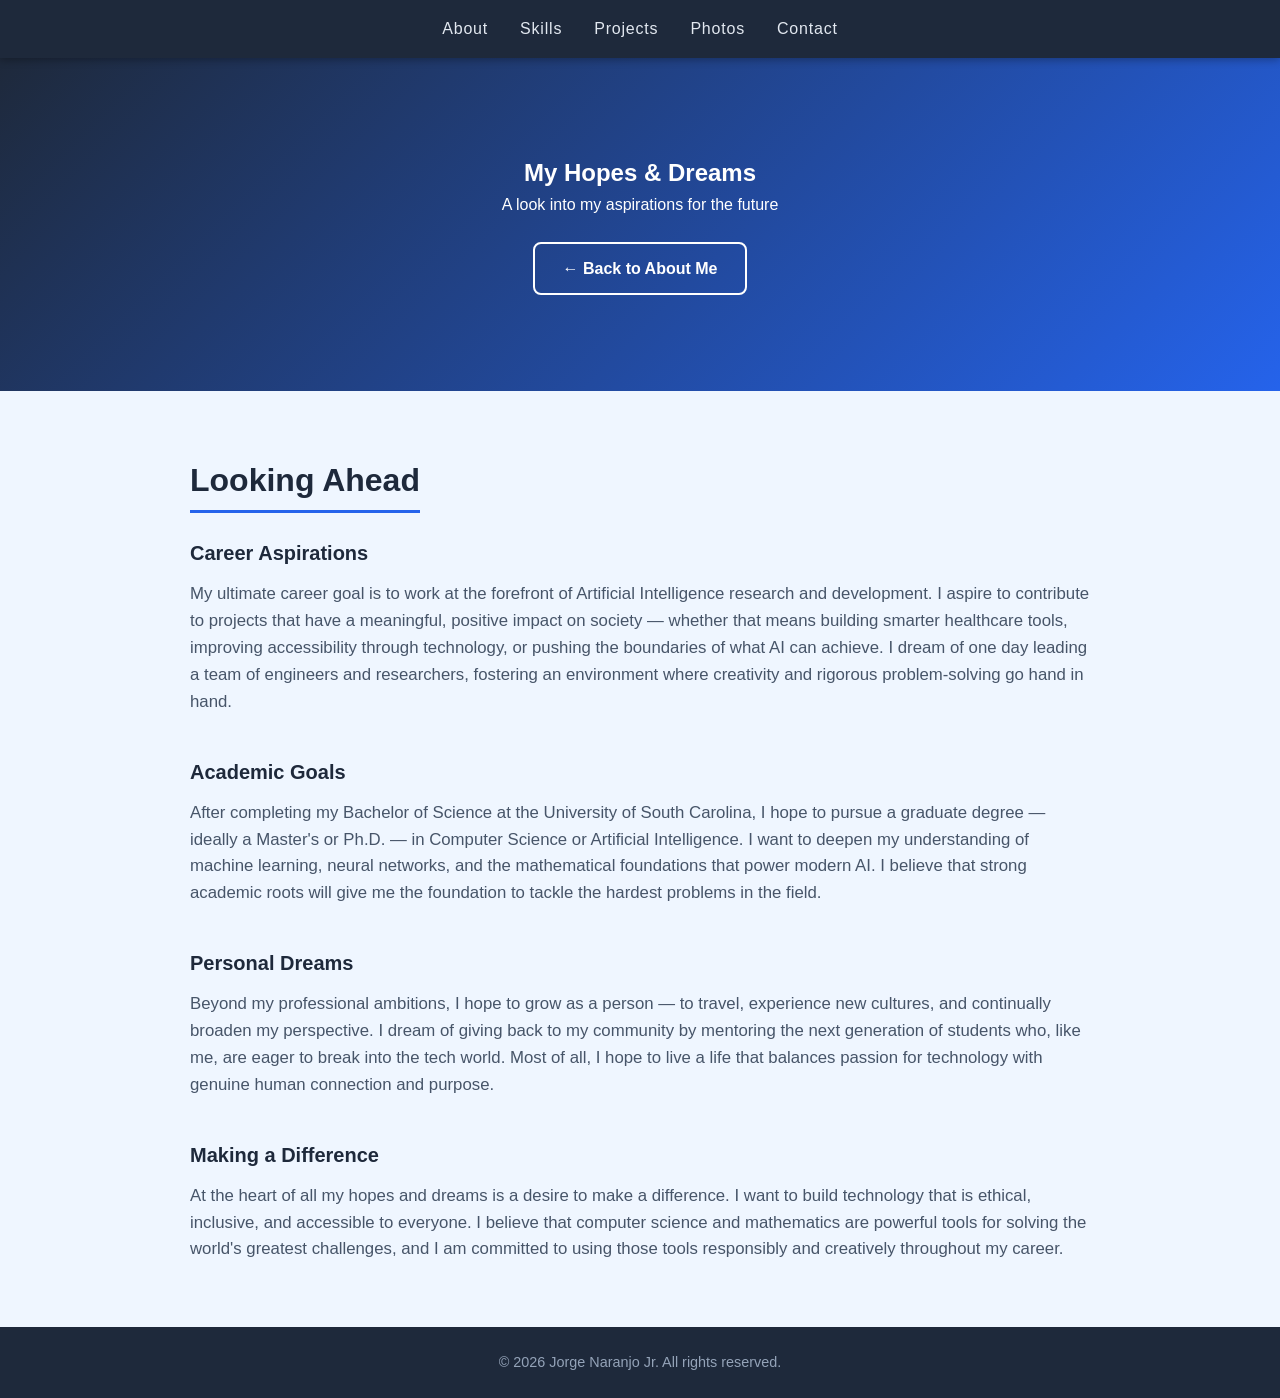
==== hopes-and-dreams.html @ f26fda03 "Add My Hopes & Dreams button to About Me section and create new page Co-authored-by: JorgeN0 <208886" ====
<!DOCTYPE html>
<html lang="en">
<head>
  <meta charset="UTF-8" />
  <meta name="viewport" content="width=device-width, initial-scale=1.0" />
  <title>My Hopes &amp; Dreams – Jorge Naranjo Jr</title>
  <link rel="stylesheet" href="style.css" />
</head>
<body>

  <!-- Navigation -->
  <nav>
    <button class="nav-toggle" aria-label="Toggle navigation" aria-expanded="false" aria-controls="nav-menu">
      <span></span><span></span><span></span>
    </button>
    <ul id="nav-menu">
      <li><a href="index.html#about">About</a></li>
      <li><a href="index.html#skills">Skills</a></li>
      <li><a href="index.html#projects">Projects</a></li>
      <li><a href="index.html#photos">Photos</a></li>
      <li><a href="index.html#contact">Contact</a></li>
    </ul>
  </nav>

  <!-- Page Header -->
  <section id="hopes-hero" style="background:linear-gradient(135deg,#1e293b 0%,#2563eb 100%);color:white;text-align:center;padding:6rem 2rem;">
    <h1>My Hopes &amp; Dreams</h1>
    <p class="subtitle">A look into my aspirations for the future</p>
    <div class="hero-buttons" style="margin-top:1.5rem;">
      <a href="index.html#about" class="btn btn-outline">&larr; Back to About Me</a>
    </div>
  </section>

  <!-- Hopes & Dreams Content -->
  <section id="hopes-content" style="background-color:#eff6ff;">
    <div class="section-content">
      <h2>Looking Ahead</h2>

      <div style="margin-bottom:2.5rem;">
        <h3 style="font-size:1.25rem;color:#1e293b;margin-bottom:0.75rem;">Career Aspirations</h3>
        <p style="font-size:1.05rem;color:#475569;">
          My ultimate career goal is to work at the forefront of Artificial Intelligence research and development.
          I aspire to contribute to projects that have a meaningful, positive impact on society — whether that means
          building smarter healthcare tools, improving accessibility through technology, or pushing the boundaries of
          what AI can achieve. I dream of one day leading a team of engineers and researchers, fostering an environment
          where creativity and rigorous problem-solving go hand in hand.
        </p>
      </div>

      <div style="margin-bottom:2.5rem;">
        <h3 style="font-size:1.25rem;color:#1e293b;margin-bottom:0.75rem;">Academic Goals</h3>
        <p style="font-size:1.05rem;color:#475569;">
          After completing my Bachelor of Science at the University of South Carolina, I hope to pursue a graduate
          degree — ideally a Master's or Ph.D. — in Computer Science or Artificial Intelligence. I want to deepen
          my understanding of machine learning, neural networks, and the mathematical foundations that power modern AI.
          I believe that strong academic roots will give me the foundation to tackle the hardest problems in the field.
        </p>
      </div>

      <div style="margin-bottom:2.5rem;">
        <h3 style="font-size:1.25rem;color:#1e293b;margin-bottom:0.75rem;">Personal Dreams</h3>
        <p style="font-size:1.05rem;color:#475569;">
          Beyond my professional ambitions, I hope to grow as a person — to travel, experience new cultures, and
          continually broaden my perspective. I dream of giving back to my community by mentoring the next generation
          of students who, like me, are eager to break into the tech world. Most of all, I hope to live a life that
          balances passion for technology with genuine human connection and purpose.
        </p>
      </div>

      <div>
        <h3 style="font-size:1.25rem;color:#1e293b;margin-bottom:0.75rem;">Making a Difference</h3>
        <p style="font-size:1.05rem;color:#475569;">
          At the heart of all my hopes and dreams is a desire to make a difference. I want to build technology that
          is ethical, inclusive, and accessible to everyone. I believe that computer science and mathematics are
          powerful tools for solving the world's greatest challenges, and I am committed to using those tools
          responsibly and creatively throughout my career.
        </p>
      </div>
    </div>
  </section>

  <!-- Footer -->
  <footer>
    <p>&copy; 2026 Jorge Naranjo Jr. All rights reserved.</p>
  </footer>

  <!-- Hamburger navigation toggle -->
  <script>
    document.addEventListener('DOMContentLoaded', function () {
      var toggle = document.querySelector('.nav-toggle');
      var menu = document.getElementById('nav-menu');
      toggle.addEventListener('click', function () {
        var isOpen = menu.classList.toggle('nav-open');
        toggle.setAttribute('aria-expanded', isOpen ? 'true' : 'false');
      });
      menu.querySelectorAll('a').forEach(function (link) {
        link.addEventListener('click', function () {
          menu.classList.remove('nav-open');
          toggle.setAttribute('aria-expanded', 'false');
        });
      });
    });
  </script>

  <!-- Section Reveal Script -->
  <script>
    document.addEventListener('DOMContentLoaded', function () {
      var sections = document.querySelectorAll('section, footer');
      sections.forEach(function (el) { el.classList.add('section-hidden'); });

      var observer = new IntersectionObserver(function (entries) {
        entries.forEach(function (entry) {
          if (entry.isIntersecting) {
            entry.target.classList.add('section-visible');
            observer.unobserve(entry.target);
          }
        });
      }, { threshold: 0.12 });

      sections.forEach(function (el) { observer.observe(el); });
    });
  </script>

</body>
</html>
---- style.css ----
/* =====================
   Intro / Opening Sequence
   ===================== */

#intro-overlay {
  position: fixed;
  inset: 0;
  background: linear-gradient(135deg, #1e293b 0%, #2563eb 100%);
  display: flex;
  flex-direction: column;
  align-items: center;
  justify-content: center;
  z-index: 9999;
  animation: introFadeOut 0.6s ease 2.4s forwards;
  pointer-events: none;
}

#intro-overlay .intro-name {
  color: white;
  font-size: 3rem;
  font-weight: 700;
  letter-spacing: 0.05em;
  opacity: 0;
  transform: translateY(20px);
  animation: introTextIn 0.7s ease 0.3s forwards;
}

#intro-overlay .intro-tagline {
  color: #bfdbfe;
  font-size: 1.2rem;
  margin-top: 0.75rem;
  opacity: 0;
  transform: translateY(20px);
  animation: introTextIn 0.7s ease 0.7s forwards;
}

#intro-overlay .intro-bar {
  width: 60px;
  height: 4px;
  background: white;
  border-radius: 2px;
  margin-top: 1.25rem;
  opacity: 0;
  transform: scaleX(0);
  animation: introBarIn 0.6s ease 1.1s forwards;
}

@keyframes introTextIn {
  to { opacity: 1; transform: translateY(0); }
}

@keyframes introBarIn {
  to { opacity: 1; transform: scaleX(1); }
}

@keyframes introFadeOut {
  to { opacity: 0; visibility: hidden; }
}

/* =====================
   Section Reveal Animations
   ===================== */

.section-hidden {
  opacity: 0;
  transform: translateY(40px);
  transition: opacity 0.65s ease, transform 0.65s ease;
}

.section-visible {
  opacity: 1;
  transform: translateY(0);
}

/* Reset & Base */
* {
  margin: 0;
  padding: 0;
  box-sizing: border-box;
}

body {
  font-family: 'Segoe UI', Tahoma, Geneva, Verdana, sans-serif;
  color: #333;
  line-height: 1.6;
  background-color: #f5f5f5;
}

a {
  color: #2563eb;
  text-decoration: none;
}

a:hover {
  text-decoration: underline;
}

/* Navigation */
nav {
  background-color: #1e293b;
  position: sticky;
  top: 0;
  z-index: 100;
  box-shadow: 0 2px 8px rgba(0, 0, 0, 0.3);
}

nav ul {
  display: flex;
  list-style: none;
  justify-content: center;
  gap: 2rem;
  padding: 1rem;
}

nav ul li a {
  color: #e2e8f0;
  font-weight: 500;
  letter-spacing: 0.05em;
  transition: color 0.2s;
}

nav ul li a:hover {
  color: #60a5fa;
  text-decoration: none;
}

/* Hero Section */
#hero {
  background: linear-gradient(135deg, #1e293b 0%, #2563eb 100%);
  color: white;
  text-align: center;
  padding: 10rem 2rem;
}

#hero h1 {
  font-size: 3rem;
  font-weight: 700;
  margin-bottom: 0.5rem;
}

#hero .subtitle {
  font-size: 1.3rem;
  color: #bfdbfe;
  margin-bottom: 1.5rem;
}

#hero .hero-buttons {
  display: flex;
  justify-content: center;
  gap: 1rem;
  flex-wrap: wrap;
}

.btn {
  display: inline-block;
  padding: 0.75rem 1.75rem;
  border-radius: 0.5rem;
  font-weight: 600;
  transition: transform 0.2s, box-shadow 0.2s;
}

.btn:hover {
  transform: translateY(-2px);
  box-shadow: 0 4px 12px rgba(0, 0, 0, 0.25);
  text-decoration: none;
}

.btn-primary {
  background-color: #2563eb;
  color: white;
  border: 2px solid #2563eb;
}

.btn-outline {
  background-color: transparent;
  color: white;
  border: 2px solid white;
}

/* Sections */
section {
  padding: 4rem 2rem;
  width: 100%;
}

.section-content {
  max-width: 900px;
  margin: 0 auto;
}

section h2 {
  font-size: 2rem;
  font-weight: 700;
  margin-bottom: 1.5rem;
  color: #1e293b;
  border-bottom: 3px solid #2563eb;
  display: inline-block;
  padding-bottom: 0.25rem;
}

/* About */
#about p {
  font-size: 1.05rem;
  color: #475569;
  max-width: 700px;
}

/* Skills */
.skills-grid {
  display: grid;
  grid-template-columns: repeat(auto-fill, minmax(130px, 1fr));
  gap: 1rem;
}

.skill-card {
  background-color: white;
  border-radius: 0.5rem;
  padding: 1rem;
  text-align: center;
  box-shadow: 0 1px 4px rgba(0, 0, 0, 0.1);
  font-weight: 500;
  color: #1e293b;
  transition: transform 0.2s, box-shadow 0.2s;
}

.skill-card:hover {
  transform: translateY(-3px);
  box-shadow: 0 4px 12px rgba(37, 99, 235, 0.2);
}

/* Projects */
.projects-grid {
  display: grid;
  grid-template-columns: repeat(auto-fill, minmax(260px, 1fr));
  gap: 1.5rem;
}

.project-card {
  background-color: white;
  border-radius: 0.75rem;
  padding: 1.5rem;
  box-shadow: 0 1px 4px rgba(0, 0, 0, 0.1);
  transition: transform 0.2s, box-shadow 0.2s;
}

.project-card:hover {
  transform: translateY(-3px);
  box-shadow: 0 6px 16px rgba(0, 0, 0, 0.12);
}

.project-card h3 {
  font-size: 1.1rem;
  color: #1e293b;
  margin-bottom: 0.5rem;
}

.project-card p {
  font-size: 0.95rem;
  color: #64748b;
  margin-bottom: 1rem;
}

.project-tags {
  display: flex;
  flex-wrap: wrap;
  gap: 0.4rem;
}

.tag {
  background-color: #dbeafe;
  color: #1d4ed8;
  font-size: 0.78rem;
  font-weight: 600;
  padding: 0.2rem 0.6rem;
  border-radius: 9999px;
}

/* Contact */
.contact-list {
  list-style: none;
  display: flex;
  flex-direction: column;
  gap: 0.75rem;
}

.contact-list li {
  font-size: 1rem;
  color: #475569;
}

.contact-list li span {
  font-weight: 600;
  color: #1e293b;
  margin-right: 0.4rem;
}

/* Footer */
footer {
  background-color: #1e293b;
  color: #94a3b8;
  text-align: center;
  padding: 1.5rem;
  font-size: 0.9rem;
}

/* Section background colors */
#about {
  background-color: #eff6ff;
}

#skills {
  background-color: #f0fdf4;
}

#projects {
  background-color: #faf5ff;
}

#contact {
  background-color: #f8fafc;
}

/* Photos */
#photos {
  background-color: #fff7ed;
}

#photos .section-content {
  max-width: 1100px;
}

.photos-grid {
  display: grid;
  grid-template-columns: repeat(auto-fill, minmax(280px, 1fr));
  gap: 1.5rem;
  margin-top: 1.25rem;
}

.photo-card {
  background-color: white;
  border-radius: 0.75rem;
  overflow: hidden;
  box-shadow: 0 1px 4px rgba(0, 0, 0, 0.1);
  transition: transform 0.2s, box-shadow 0.2s;
  cursor: pointer;
}

.photo-card:hover {
  transform: translateY(-4px);
  box-shadow: 0 8px 20px rgba(0, 0, 0, 0.15);
}

.photo-card:focus {
  outline: 3px solid #2563eb;
  outline-offset: 2px;
}

.photo-card img {
  width: 100%;
  height: 220px;
  object-fit: cover;
  display: block;
  transition: opacity 0.2s;
}

.photo-card:hover img {
  opacity: 0.9;
}

.photo-card figcaption {
  padding: 0.75rem 1rem;
  font-size: 0.95rem;
  color: #475569;
}

/* Lightbox */
.lightbox {
  display: none;
  position: fixed;
  inset: 0;
  background: rgba(0, 0, 0, 0.85);
  z-index: 1000;
  align-items: center;
  justify-content: center;
}

.lightbox.active {
  display: flex;
}

.lightbox-content {
  position: relative;
  max-width: 90vw;
  max-height: 90vh;
  text-align: center;
}

.lightbox-content img {
  max-width: 100%;
  max-height: 80vh;
  border-radius: 0.5rem;
  box-shadow: 0 8px 32px rgba(0, 0, 0, 0.5);
  display: block;
  margin: 0 auto;
}

.lightbox-content figcaption {
  color: #e2e8f0;
  margin-top: 0.75rem;
  font-size: 1rem;
}

.lightbox-close {
  position: absolute;
  top: 1rem;
  right: 1.5rem;
  background: none;
  border: none;
  color: white;
  font-size: 2.5rem;
  cursor: pointer;
  line-height: 1;
  opacity: 0.8;
  transition: opacity 0.2s;
  z-index: 1001;
}

.lightbox-close:hover {
  opacity: 1;
}

.lightbox-prev,
.lightbox-next {
  position: absolute;
  top: 50%;
  transform: translateY(-50%);
  background: rgba(255, 255, 255, 0.15);
  border: none;
  color: white;
  font-size: 3rem;
  cursor: pointer;
  line-height: 1;
  opacity: 0.8;
  transition: opacity 0.2s, background 0.2s;
  z-index: 1001;
  padding: 0.5rem 1rem;
  border-radius: 0.5rem;
  user-select: none;
}

.lightbox-prev {
  left: 1rem;
}

.lightbox-next {
  right: 1rem;
}

.lightbox-prev:hover,
.lightbox-next:hover {
  opacity: 1;
  background: rgba(255, 255, 255, 0.3);
}

/* =====================
   Hamburger Toggle Button
   ===================== */

.nav-toggle {
  display: none;
  background: none;
  border: none;
  cursor: pointer;
  padding: 0.5rem;
  flex-direction: column;
  gap: 5px;
  position: absolute;
  right: 1rem;
  top: 50%;
  transform: translateY(-50%);
}

.nav-toggle span {
  display: block;
  width: 24px;
  height: 2px;
  background: #e2e8f0;
  border-radius: 2px;
  transition: transform 0.3s, opacity 0.3s;
}

.nav-toggle[aria-expanded="true"] span:nth-child(1) {
  transform: translateY(7px) rotate(45deg);
}

.nav-toggle[aria-expanded="true"] span:nth-child(2) {
  opacity: 0;
}

.nav-toggle[aria-expanded="true"] span:nth-child(3) {
  transform: translateY(-7px) rotate(-45deg);
}

/* =====================
   Mobile Responsive
   ===================== */

@media (max-width: 640px) {
  /* Nav */
  nav {
    position: relative;
    padding: 0.75rem 1rem;
  }

  .nav-toggle {
    display: flex;
  }

  nav ul {
    display: none;
    flex-direction: column;
    gap: 0;
    padding: 0.5rem 0 0.75rem;
    text-align: center;
    width: 100%;
  }

  nav ul.nav-open {
    display: flex;
  }

  nav ul li a {
    display: block;
    padding: 0.65rem 1rem;
  }

  /* Intro overlay */
  #intro-overlay .intro-name {
    font-size: 2rem;
    text-align: center;
    padding: 0 1rem;
  }

  #intro-overlay .intro-tagline {
    font-size: 1rem;
    text-align: center;
    padding: 0 1rem;
  }

  /* Hero */
  #hero {
    padding: 3.5rem 1.25rem;
  }

  #hero h1 {
    font-size: 2rem;
  }

  #hero .subtitle {
    font-size: 1.05rem;
  }

  /* Sections */
  section {
    padding: 2.5rem 1.25rem;
  }

  section h2 {
    font-size: 1.6rem;
  }

  /* Skills – ensure at least 2 columns */
  .skills-grid {
    grid-template-columns: repeat(auto-fill, minmax(110px, 1fr));
  }

  /* Projects – single column */
  .projects-grid {
    grid-template-columns: 1fr;
  }

  /* Photos – single column */
  .photos-grid {
    grid-template-columns: 1fr;
  }

  /* Lightbox: larger touch targets */
  .lightbox-close {
    font-size: 2rem;
    top: 0.5rem;
    right: 0.75rem;
    padding: 0.5rem;
  }

  .lightbox-prev,
  .lightbox-next {
    font-size: 2rem;
    padding: 0.75rem 0.9rem;
  }

  .lightbox-prev {
    left: 0.25rem;
  }

  .lightbox-next {
    right: 0.25rem;
  }

  /* Contact list – allow wrapping on tiny screens */
  .contact-list li {
    display: flex;
    flex-direction: column;
    gap: 0.15rem;
    overflow-wrap: break-word;
  }

  .contact-list li span {
    margin-right: 0;
  }
}
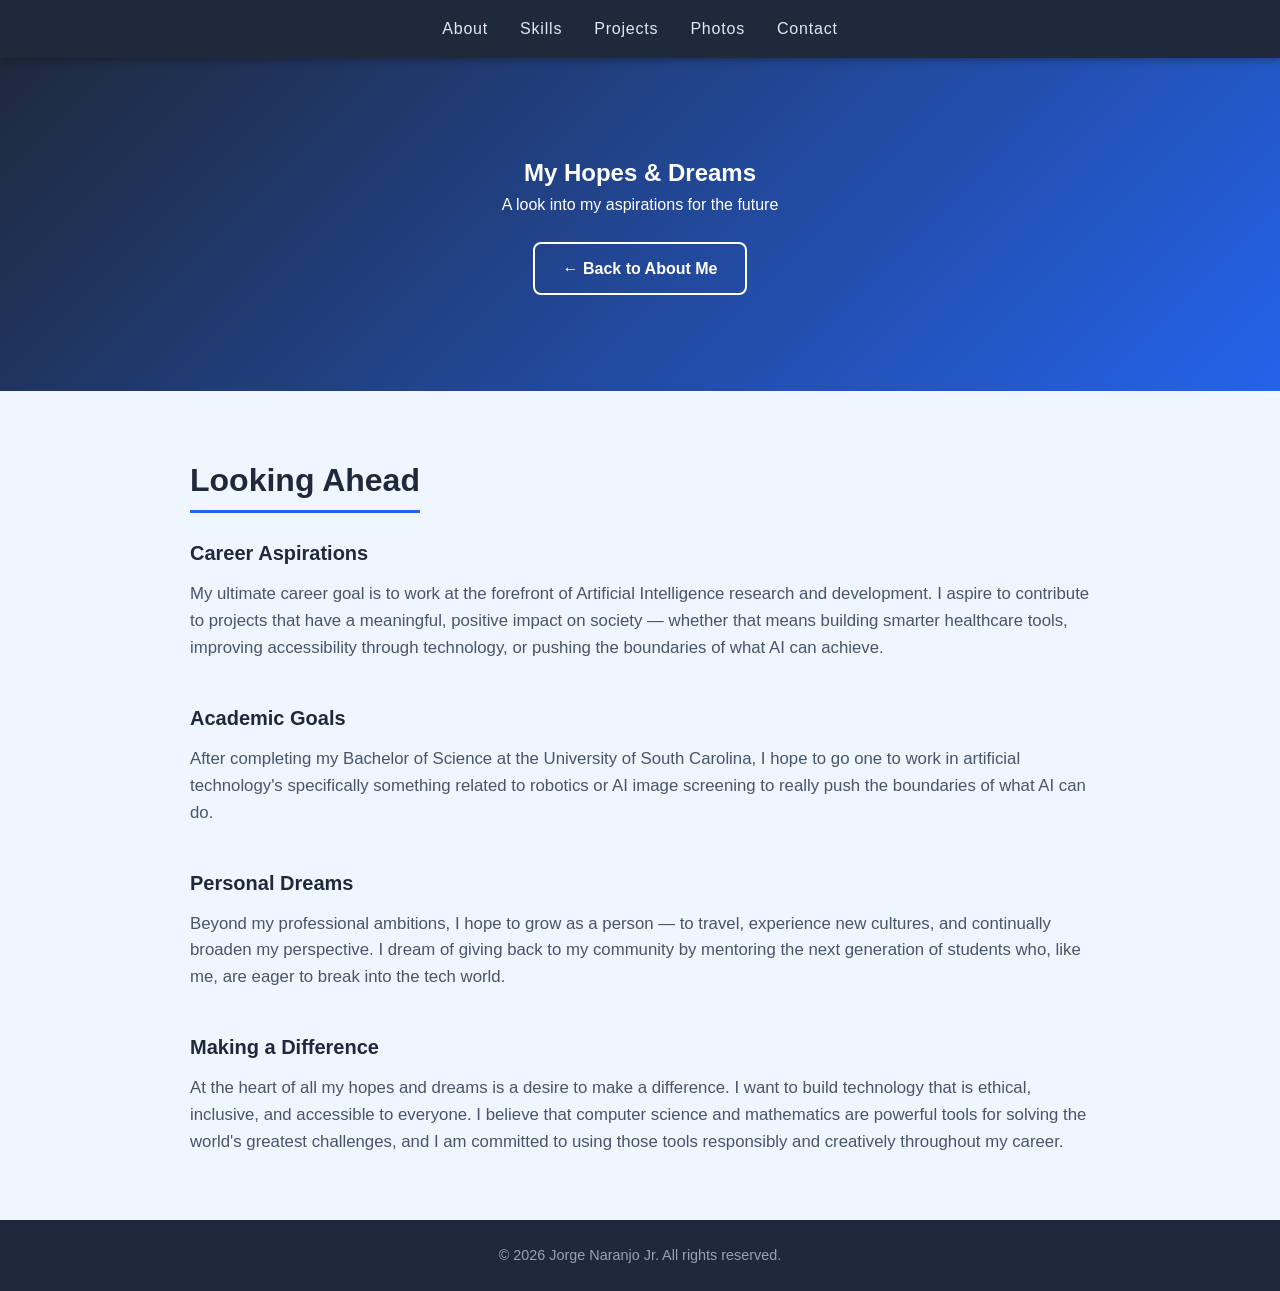
==== commit 00a99cef: "Edit hopes-and-dreams.html to condense content Removed several sentences to streamline the text." ====
--- a/hopes-and-dreams.html
+++ b/hopes-and-dreams.html
@@ -42,18 +42,16 @@
           My ultimate career goal is to work at the forefront of Artificial Intelligence research and development.
           I aspire to contribute to projects that have a meaningful, positive impact on society — whether that means
           building smarter healthcare tools, improving accessibility through technology, or pushing the boundaries of
-          what AI can achieve. I dream of one day leading a team of engineers and researchers, fostering an environment
-          where creativity and rigorous problem-solving go hand in hand.
+          what AI can achieve.
         </p>
       </div>
 
       <div style="margin-bottom:2.5rem;">
         <h3 style="font-size:1.25rem;color:#1e293b;margin-bottom:0.75rem;">Academic Goals</h3>
         <p style="font-size:1.05rem;color:#475569;">
-          After completing my Bachelor of Science at the University of South Carolina, I hope to pursue a graduate
-          degree — ideally a Master's or Ph.D. — in Computer Science or Artificial Intelligence. I want to deepen
-          my understanding of machine learning, neural networks, and the mathematical foundations that power modern AI.
-          I believe that strong academic roots will give me the foundation to tackle the hardest problems in the field.
+          After completing my Bachelor of Science at the University of South Carolina, I hope to go one to work 
+          in artificial technology's specifically something related to robotics or AI image screening to really push 
+          the boundaries of what AI can do.
         </p>
       </div>
 
@@ -62,8 +60,7 @@
         <p style="font-size:1.05rem;color:#475569;">
           Beyond my professional ambitions, I hope to grow as a person — to travel, experience new cultures, and
           continually broaden my perspective. I dream of giving back to my community by mentoring the next generation
-          of students who, like me, are eager to break into the tech world. Most of all, I hope to live a life that
-          balances passion for technology with genuine human connection and purpose.
+          of students who, like me, are eager to break into the tech world. 
         </p>
       </div>
 
--- a/style.css
+++ b/style.css
@@ -57,6 +57,10 @@
   to { opacity: 0; visibility: hidden; }
 }
 
+.intro-skip #intro-overlay {
+  display: none;
+}
+
 /* =====================
    Section Reveal Animations
    ===================== */
@@ -248,6 +252,35 @@
   box-shadow: 0 6px 16px rgba(0, 0, 0, 0.12);
 }
 
+.project-card-link {
+  display: flex;
+  flex-direction: column;
+  text-decoration: none;
+  color: inherit;
+  cursor: pointer;
+}
+
+.project-card-link:hover {
+  text-decoration: none;
+}
+
+.project-btn {
+  display: inline-block;
+  margin-top: 1rem;
+  padding: 0.5rem 1rem;
+  background-color: #2563eb;
+  color: white;
+  border-radius: 0.375rem;
+  font-size: 0.9rem;
+  font-weight: 600;
+  align-self: flex-start;
+  transition: background-color 0.2s;
+}
+
+.project-card-link:hover .project-btn {
+  background-color: #1d4ed8;
+}
+
 .project-card h3 {
   font-size: 1.1rem;
   color: #1e293b;
@@ -318,6 +351,10 @@
 
 #contact {
   background-color: #f8fafc;
+}
+
+#translation {
+  background-color: #fef9c3;
 }
 
 /* Photos */
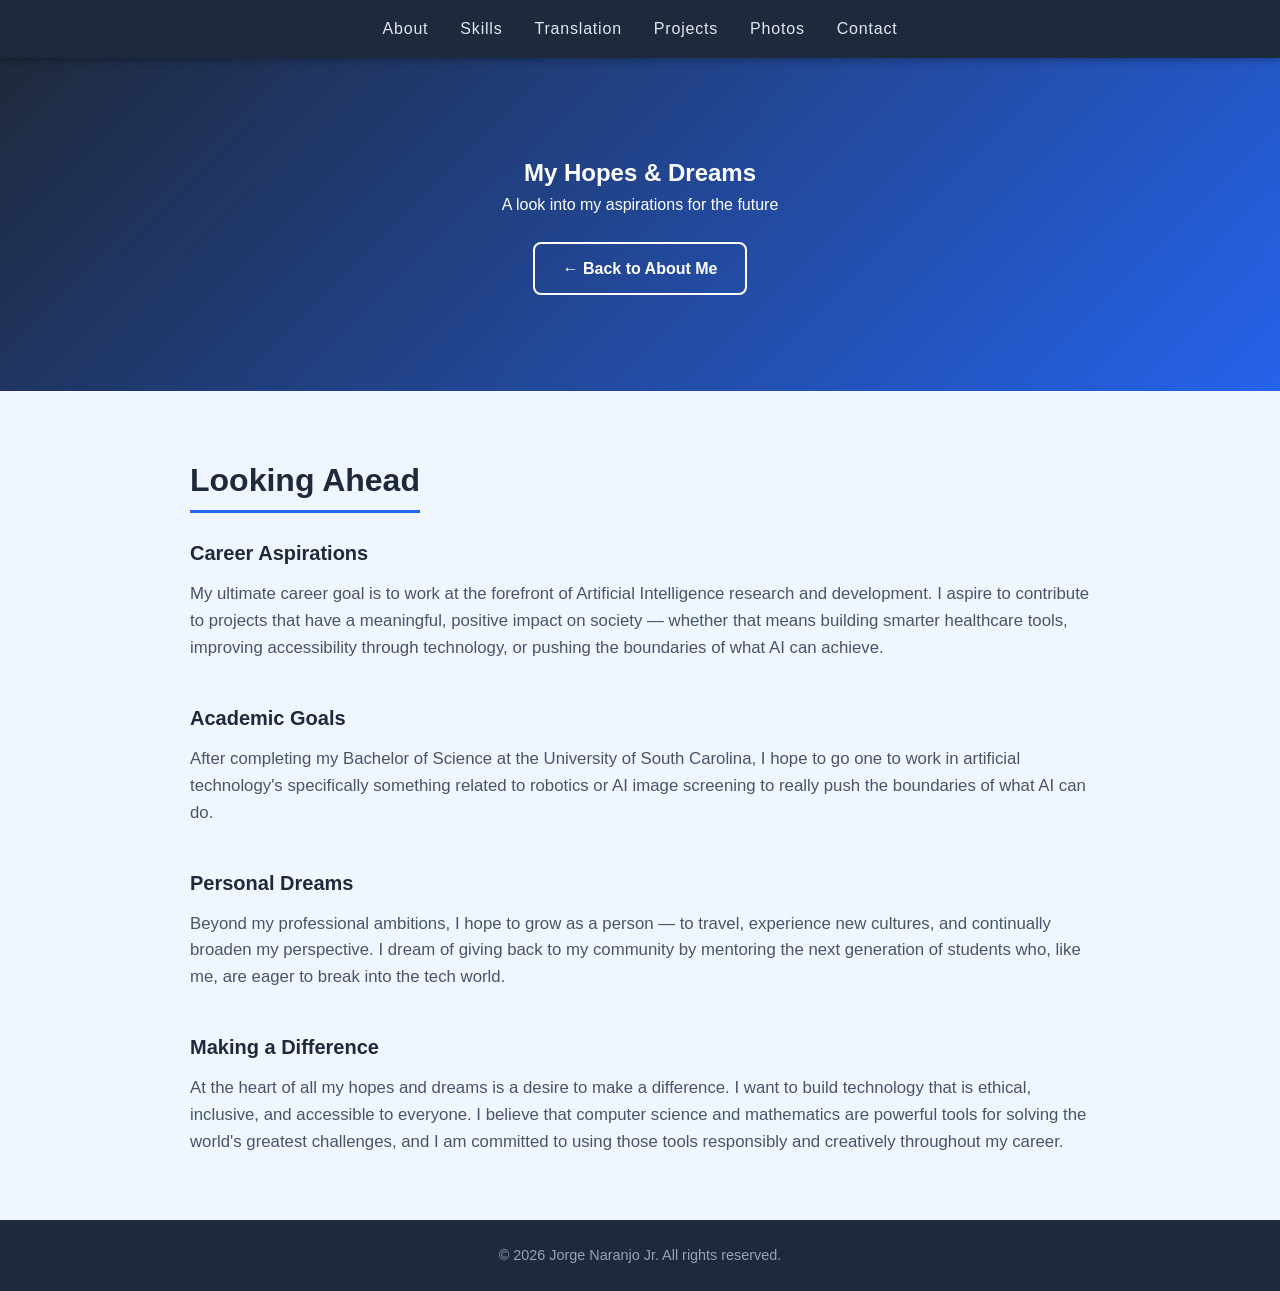
==== commit d9010a76: "Add Translation nav link to all pages missing it Agent-Logs-Url: https://github.com/JorgeN0/Naranjo_" ====
--- a/hopes-and-dreams.html
+++ b/hopes-and-dreams.html
@@ -16,6 +16,7 @@
     <ul id="nav-menu">
       <li><a href="index.html#about">About</a></li>
       <li><a href="index.html#skills">Skills</a></li>
+      <li><a href="index.html#translation">Translation</a></li>
       <li><a href="index.html#projects">Projects</a></li>
       <li><a href="index.html#photos">Photos</a></li>
       <li><a href="index.html#contact">Contact</a></li>
